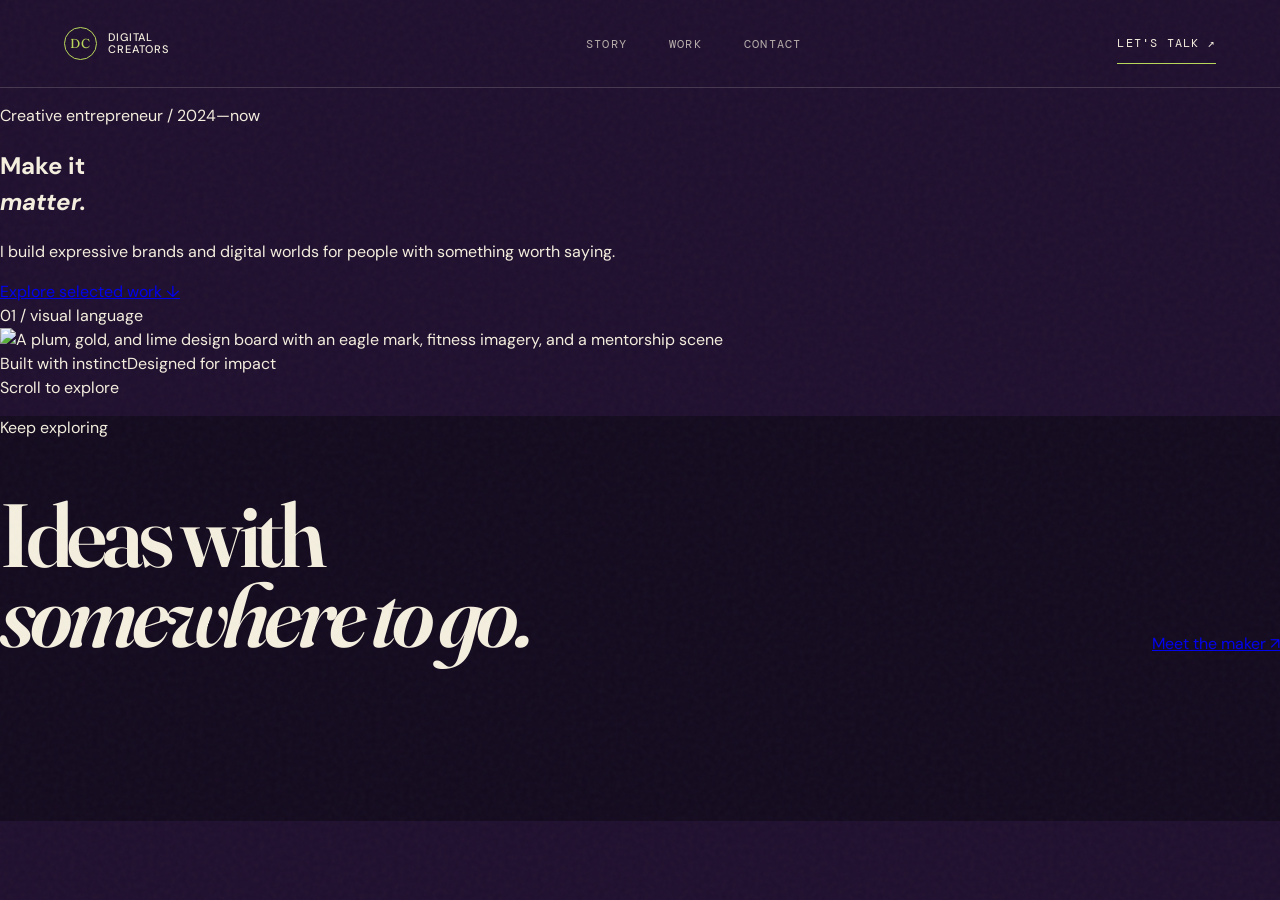
==== index.html @ 4b7b241f "Add portfolio website pages and styling" ====
<!doctype html>
<html lang="en">
<head>
  <meta charset="UTF-8">
  <meta name="viewport" content="width=device-width, initial-scale=1.0">
  <meta name="description" content="Digital Creators is the portfolio of a creative entrepreneur shaping bold identities, social worlds, and digital experiences.">
  <title>Digital Creators | Creative Entrepreneur</title>
  <link rel="preconnect" href="https://fonts.googleapis.com">
  <link rel="preconnect" href="https://fonts.gstatic.com" crossorigin>
  <link href="https://fonts.googleapis.com/css2?family=DM+Mono:wght@400;500&family=DM+Sans:wght@400;500;700&family=Fraunces:opsz,wght@9..144,600;9..144,700&display=swap" rel="stylesheet">
  <link rel="stylesheet" href="styles.css">
  <link rel="stylesheet" href="page-overrides.css">
</head>
<body>
  <div class="grain" aria-hidden="true"></div>
  <header class="site-header">
    <a class="brand" href="index.html" aria-label="Digital Creators home"><span>DC</span><b>digital<br>creators</b></a>
    <nav class="desktop-nav" aria-label="Main navigation">
      <a href="story.html">Story</a><a href="work.html">Work</a><a href="contact.html">Contact</a>
    </nav>
    <a class="header-cta" href="mailto:hello@digitalcreators.studio">Let's talk <span>↗</span></a>
  </header>

  <main id="top">
    <section class="hero section-pad">
      <div class="hero-copy reveal">
        <p class="eyebrow"><span class="eyebrow-line"></span> Creative entrepreneur / 2024—now</p>
        <h1>Make it<br><em>matter.</em></h1>
        <p class="hero-intro">I build expressive brands and digital worlds for people with something worth saying.</p>
        <a class="button button-lime" href="work.html">Explore selected work <span>↓</span></a>
      </div>
      <div class="hero-art reveal reveal-delay" aria-label="Brand moodboard featuring a stylized eagle and projects in fitness and mentorship">
        <div class="art-label">01 / visual language</div>
        <img src="Images/DesignBoard.png" alt="A plum, gold, and lime design board with an eagle mark, fitness imagery, and a mentorship scene">
        <div class="art-caption"><span>Built with instinct</span><span>Designed for impact</span></div>
      </div>
      <div class="scroll-cue"><span></span> Scroll to explore</div>
    </section>

    <section class="home-next section-pad reveal">
      <p class="eyebrow">Keep exploring</p>
      <div class="home-next-grid"><h2>Ideas with<br><em>somewhere to go.</em></h2><a class="button button-lime" href="story.html">Meet the maker <span>↗</span></a></div>
    </section>
  </main>
  <script src="script.js"></script>
</body>
</html>
---- styles.css ----
@import url('https://fonts.googleapis.com/css2?family=DM+Mono:wght@400;500&family=DM+Sans:wght@400;500;700&family=Fraunces:opsz,wght@9..144,600;9..144,700&display=swap');
:root{--plum:#20102f;--plum-deep:#140b1f;--ink:#180d24;--gold:#e8c86d;--lime:#b9d85a;--cream:#f4efdf;--muted:#a79cab;--line:rgba(244,239,223,.18);--serif:'Fraunces',Georgia,serif;--sans:'DM Sans',sans-serif;--mono:'DM Mono',monospace}*{box-sizing:border-box}html{scroll-behavior:smooth}body{margin:0;background:var(--plum);color:var(--cream);font-family:var(--sans);font-size:16px;line-height:1.5;overflow-x:hidden}.grain{position:fixed;inset:0;pointer-events:none;opacity:.055;z-index:10;background-image:url("data:image/svg+xml,%3Csvg viewBox='0 0 180 180' xmlns='http://www.w3.org/2000/svg'%3E%3Cfilter id='n'%3E%3CfeTurbulence type='fractalNoise' baseFrequency='.9' numOctaves='3' stitchTiles='stitch'/%3E%3C/filter%3E%3Crect width='100%25' height='100%25' filter='url(%23n)' opacity='.6'/%3E%3C/svg%3E")}.site-header{height:88px;display:flex;align-items:center;justify-content:space-between;padding:0 5vw;border-bottom:1px solid var(--line);position:relative;z-index:2}.brand{display:flex;gap:11px;align-items:center;text-decoration:none;color:var(--cream);font-size:11px;line-height:1.05;text-transform:uppercase;letter-spacing:.08em}.brand span{display:grid;place-items:center;width:33px;height:33px;border:1px solid var(--lime);border-radius:50%;color:var(--lime);font-family:var(--serif);font-size:13px}.brand b{font-weight:500}.desktop-nav{display:flex;gap:42px;margin-left:100px}.desktop-nav a,.header-cta{color:var(--cream);text-decoration:none;font:12px var(--mono);text-transform:uppercase;letter-spacing:.1em}.desktop-nav a{opacity:.7;transition:opacity .2s}.desktop-nav a:hover{opacity:1}.header-cta{padding:12px 0;border-bottom:1px solid var(--lime)}.header-cta span,.text-link span,.email-link span{color:var(--lime;margin-left:8px}.section-pad{padding:130px 9vw}.hero{min-height:calc(100vh - 88px);display:grid;grid-template-columns:1fr 1.04fr;gap:8vw;align-items:center;position:relative;padding-top:92px;padding-bottom:105px}.eyebrow{font:11px var(--mono);text-transform:uppercase;letter-spacing:.14em;color:var(--lime);display:flex;align-items:center;gap:11px}.eyebrow-line{display:block;width:27px;height:1px;background:var(--lime)}h1,h2,h3,p{margin-top:0}h1{font:600 clamp(4.8rem,10vw,9.2rem)/.86 var(--serif);letter-spacing:-.06em;margin:33px 0 38px}h1 em,h2 em{color:var(--gold);font-style:normal}.hero-intro{max-width:330px;color:#d0c8cd;font-size:17px;line-height:1.5;margin-bottom:42px}.button{display:inline-flex;align-items:center;justify-content:space-between;text-decoration:none;font:12px var(--mono);text-transform:uppercase;letter-spacing:.08em;padding:17px 19px;min-width:232px}.button-lime{background:var(--lime);color:var(--ink)}.button span{font-size:19px;margin-left:25px}.hero-art{position:relative}.hero-art img{display:block;width:100%;max-height:610px;object-fit:cover;border:1px solid var(--gold);filter:saturate(.8) contrast(1.1);box-shadow:18px 18px 0 rgba(0,0,0,.18)}.art-label,.art-caption{font:10px var(--mono);text-transform:uppercase;letter-spacing:.1em;color:var(--gold);position:absolute}.art-label{left:-44px;top:18%;writing-mode:vertical-rl;transform:rotate(180deg)}.art-caption{bottom:-32px;left:0;right:0;display:flex;justify-content:space-between}.scroll-cue{position:absolute;bottom:42px;left:9vw;color:var(--muted);font:10px var(--mono);text-transform:uppercase;letter-spacing:.12em;display:flex;align-items:center;gap:13px}.scroll-cue span{width:5px;height:5px;background:var(--lime);border-radius:50%}.statement{background:var(--cream);color:var(--ink)}.statement .eyebrow{color:#687b25}.statement .eyebrow-line{background:#687b25}.statement-grid{display:grid;grid-template-columns:1.1fr .9fr;gap:10vw;align-items:start;margin-top:55px}.statement h2,.work h2,.contact h2{font:600 clamp(3rem,6vw,6rem)/.93 var(--serif);letter-spacing:-.055em;margin:0}.statement-body{padding-top:10px;max-width:420px}.statement-body p{font-size:18px;line-height:1.55}.statement-body p+p{color:#7e7780;font-size:15px;margin-top:22px}.text-link{display:inline-block;color:var(--ink);text-decoration:none;font:11px var(--mono);text-transform:uppercase;letter-spacing:.09em;border-bottom:1px solid currentColor;padding-bottom:8px;margin-top:20px}.skills{background:var(--cream);color:var(--ink);padding-top:0}.section-heading{border-top:1px solid rgba(24,13,36,.22);padding-top:20px;display:flex;justify-content:space-between;align-items:start}.section-heading .eyebrow{color:#687b25}.section-heading .eyebrow-line{background:#687b25}.section-note{font:11px var(--mono);text-transform:uppercase;color:#7e7780}.skills-grid{display:grid;grid-template-columns:repeat(3,1fr);border-bottom:1px solid rgba(24,13,36,.22);margin-top:72px}.skill{min-height:300px;border-left:1px solid rgba(24,13,36,.22);padding:25px 30px 35px 0}.skill+.skill{padding-left:30px}.skill:last-child{border-right:1px solid rgba(24,13,36,.22);padding-right:30px}.skill>span{font:11px var(--mono);color:#687b25}.skill h3{font:600 clamp(2.2rem,4vw,4rem)/.9 var(--serif);letter-spacing:-.05em;margin:56px 0 25px}.skill p{max-width:250px;color:#7e7780;font-size:14px}.work{background:var(--cream);color:var(--ink);padding-top:80px}.work .section-heading{border:0;padding-top:0;align-items:end}.work .text-link{margin:0}.project-grid{display:grid;grid-template-columns:1.15fr .85fr;gap:70px 25px;margin-top:75px}.project-feature{grid-row:span 2}.project-image{height:410px;position:relative;overflow:hidden;display:flex;align-items:center;justify-content:center}.project-feature .project-image{height:600px}.project-purple{background:#34204c;color:var(--gold)}.project-purple:after{content:'MOMENTUM';position:absolute;font:700 16vw/.8 var(--serif);letter-spacing:-.1em;transform:rotate(-90deg);opacity:.12}.project-mark{font:700 15rem var(--serif);position:relative;z-index:1}.project-green{background:var(--lime);color:var(--ink)}.project-gold{background:var(--gold);color:var(--ink)}.project-word{font:700 36px/.85 var(--sans);letter-spacing:-.08em;position:relative;z-index:1}.project-image-label{position:absolute;bottom:20px;left:22px;font:10px var(--mono);text-transform:uppercase;line-height:1.3;letter-spacing:.08em}.sun-shape{width:210px;height:210px;border:1px solid var(--ink);border-radius:50%;position:absolute;top:-100px;right:-30px}.arc-shape{width:170px;height:170px;border:18px solid var(--plum);border-left-color:transparent;border-radius:50%;position:absolute;bottom:-70px;left:-35px;transform:rotate(35deg)}.project-meta{display:flex;justify-content:space-between;padding-top:18px;border-top:1px solid rgba(24,13,36,.26);margin-top:15px}.project-type,.project-year{font:10px var(--mono);text-transform:uppercase;letter-spacing:.08em;color:#7e7780;margin:0 0 10px}.project h3{font-size:19px;margin:0}.project-year{margin-top:3px}.testimonial{background:var(--plum-deep);text-align:center;padding-top:150px;padding-bottom:150px}.quote-mark{font:9rem/.5 var(--serif);color:var(--gold);height:55px}.testimonial blockquote{font:600 clamp(2.2rem,5vw,5rem)/1.02 var(--serif);letter-spacing:-.045em;max-width:950px;margin:22px auto 48px}.quote-credit{display:flex;justify-content:center;align-items:center;gap:15px;font:11px var(--mono);text-align:left;text-transform:uppercase;letter-spacing:.06em;color:var(--muted)}.quote-credit strong{color:var(--cream);font-weight:500}.credit-line{height:1px;width:42px;background:var(--lime)}.contact{background:var(--lime);color:var(--ink);min-height:75vh;display:flex;flex-direction:column}.contact .eyebrow{color:var(--ink)}.contact-index{font:11px var(--mono);text-transform:uppercase;letter-spacing:.1em}.contact-top{display:flex;justify-content:space-between}.contact-body{margin:auto 0}.contact h2{font-size:clamp(4rem,9vw,9rem)}.email-link{font:15px var(--mono);color:var(--ink);text-decoration:none;border-bottom:1px solid rgba(24,13,36,.4);display:inline-block;padding:15px 0;margin-top:42px}.email-link span{color:var(--plum)}.contact-footer{border-top:1px solid rgba(24,13,36,.25);padding-top:19px;display:flex;justify-content:space-between;font:10px var(--mono);text-transform:uppercase;letter-spacing:.07em}.social-links{display:flex;gap:17px}.social-links a{color:var(--ink);text-decoration:none}.reveal{opacity:0;transform:translateY(25px);transition:opacity .8s ease,transform .8s ease}.reveal.is-visible{opacity:1;transform:none}.reveal-delay{transition-delay:.15s}.reveal-delay-2{transition-delay:.3s}@media(max-width:760px){.site-header{height:76px;padding:0 6vw}.desktop-nav{display:none}.header-cta{font-size:10px}.section-pad{padding:88px 6vw}.hero{display:block;min-height:auto;padding-top:80px;padding-bottom:100px}.hero h1{font-size:clamp(4.6rem,22vw,8rem)}.hero-intro{font-size:16px}.hero-art{margin:80px 12px 0 32px}.art-label{left:-28px}.scroll-cue{left:6vw;bottom:40px}.statement-grid{display:block;margin-top:38px}.statement h2{font-size:3.5rem;margin-bottom:42px}.statement-body{padding:0}.skills{padding-top:0}.section-heading{display:block}.section-note{margin-top:18px}.skills-grid{display:block;margin-top:43px}.skill,.skill+.skill,.skill:last-child{min-height:0;padding:28px 0;border-left:0;border-right:0;border-bottom:1px solid rgba(24,13,36,.22)}.skill h3{margin:36px 0 18px;font-size:3rem}.work{padding-top:70px}.work h2{font-size:3.6rem}.desktop-only{display:none}.project-grid{display:block;margin-top:48px}.project{margin-bottom:52px}.project-feature .project-image,.project-image{height:330px}.project-mark{font-size:11rem}.testimonial{padding-top:110px;padding-bottom:110px}.testimonial blockquote{font-size:2.65rem}.contact{min-height:80vh}.contact-body{margin:100px 0}.contact h2{font-size:4.5rem}.contact-footer{display:grid;grid-template-columns:1fr 1fr;gap:15px}.social-links{grid-column:1/-1}.contact-footer>span:nth-child(2){text-align:right}}
---- page-overrides.css ----
.hero-art{min-width:0}
.hero-art img{display:block;width:100%;max-width:100%;height:auto;max-height:none;object-fit:contain}
.home-next{background:var(--plum-deep);min-height:45vh}.home-next-grid{display:flex;align-items:end;justify-content:space-between;gap:40px;margin-top:55px}.home-next h2{font:600 clamp(3.4rem,7vw,7rem)/.9 var(--serif);letter-spacing:-.055em;margin:0}.page-intro{padding-top:145px;padding-bottom:95px}.page-intro h1{margin-bottom:42px}.page-lede{max-width:550px;font-size:20px;color:#d0c8cd}.page-intro-compact{padding-bottom:40px}.page-intro-compact h1{margin-bottom:32px}.contact-page{min-height:76vh}.contact-page h1{font:600 clamp(4.8rem,9vw,9rem)/.86 var(--serif);letter-spacing:-.06em;margin:0}.contact-page .contact-body{margin:auto 0}
@media(max-width:760px){.home-next-grid{display:block;margin-top:38px}.home-next-grid .button{margin-top:38px}.page-intro{padding-top:90px;padding-bottom:65px}.page-intro h1{font-size:clamp(4rem,17vw,6rem)}.page-lede{font-size:17px}.contact-page h1{font-size:clamp(4rem,17vw,6rem)}.contact-page .contact-body{margin:100px 0}}
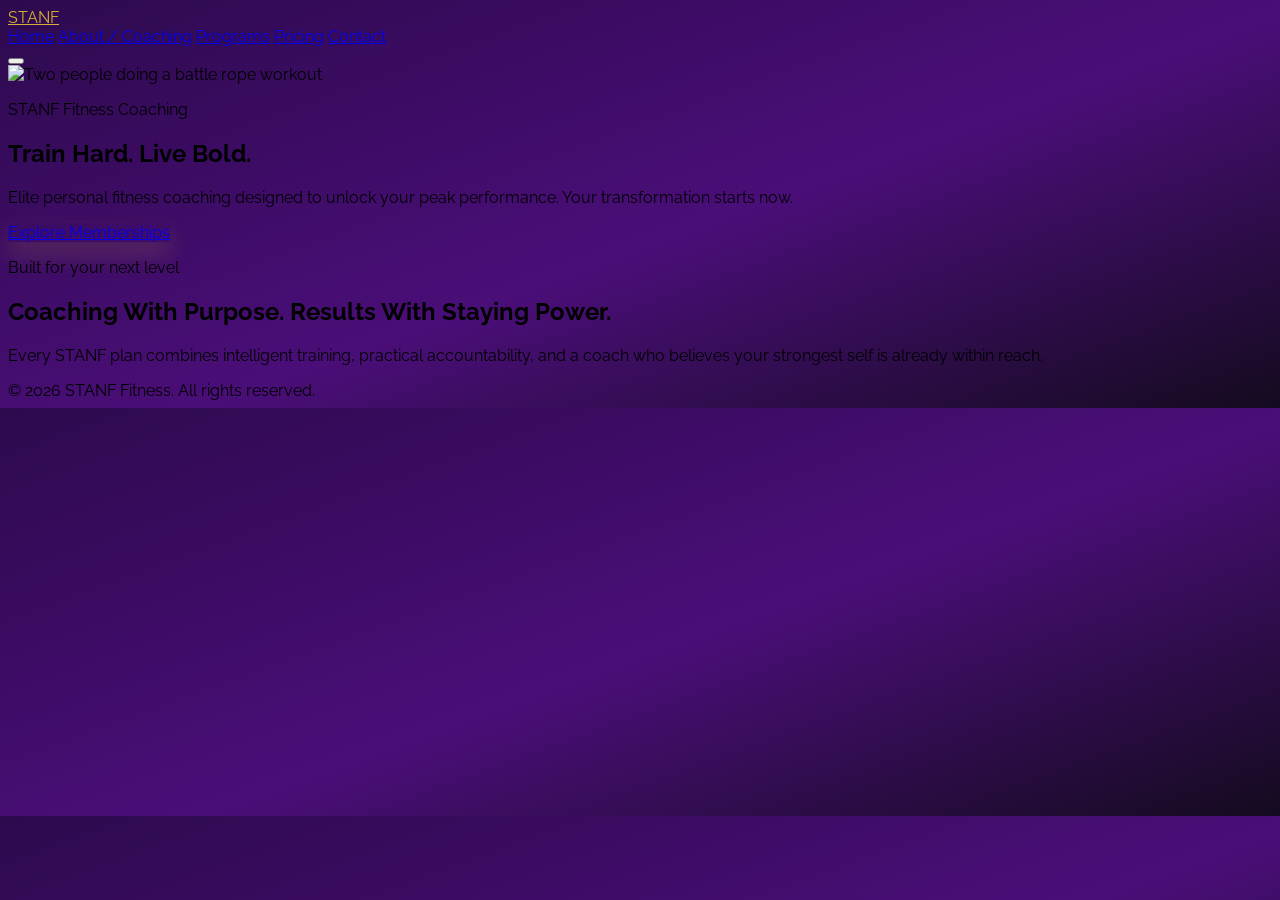
==== commit 4a7cf8b8: "Add initial HTML structure and styling for STANF" ====
--- a/index.html
+++ b/index.html
@@ -3,45 +3,117 @@
 <head>
   <meta charset="UTF-8">
   <meta name="viewport" content="width=device-width, initial-scale=1.0">
-  <meta name="description" content="Digital Creators is the portfolio of a creative entrepreneur shaping bold identities, social worlds, and digital experiences.">
-  <title>Digital Creators | Creative Entrepreneur</title>
+  <meta name="description" content="STANF Fitness personal coaching and performance training.">
+  <title>STANF Fitness | Train Hard. Live Bold.</title>
+  <script src="https://cdn.tailwindcss.com/3.4.17"></script>
   <link rel="preconnect" href="https://fonts.googleapis.com">
   <link rel="preconnect" href="https://fonts.gstatic.com" crossorigin>
-  <link href="https://fonts.googleapis.com/css2?family=DM+Mono:wght@400;500&family=DM+Sans:wght@400;500;700&family=Fraunces:opsz,wght@9..144,600;9..144,700&display=swap" rel="stylesheet">
-  <link rel="stylesheet" href="styles.css">
-  <link rel="stylesheet" href="page-overrides.css">
+  <link href="https://fonts.googleapis.com/css2?family=Raleway:wght@400;500;600;700;800;900&display=swap" rel="stylesheet">
+  <script src="https://cdn.jsdelivr.net/npm/lucide@0.577.0/dist/umd/lucide.min.js"></script>
+  <style>
+    :root { --deep: #140b1f; --plum: #2d0a4e; --purple: #4b1482; --gold: #d4af37; --gold-light: #f5d060; --lavender: #e9d5ff; }
+    html { scroll-behavior: smooth; }
+    body { font-family: "Raleway", sans-serif; background: linear-gradient(160deg, var(--plum), #4a0e78 55%, var(--deep)); }
+    .page-view { display: none; animation: enter .42s ease both; }
+    .page-view.is-active { display: block; }
+    @keyframes enter { from { opacity: 0; transform: translateY(12px); } to { opacity: 1; transform: translateY(0); } }
+    .surface { border: 1px solid rgba(212,175,55,.16); box-shadow: 0 18px 42px rgba(11,2,25,.24); transition: transform .3s ease, border-color .3s ease, box-shadow .3s ease; }
+    .surface:hover { transform: translateY(-5px); border-color: rgba(245,208,96,.5); box-shadow: 0 24px 48px rgba(11,2,25,.42); }
+    .gold-button { box-shadow: 0 12px 25px rgba(212,175,55,.2); transition: transform .22s ease, box-shadow .22s ease; }
+    .gold-button:hover { transform: translateY(-2px); box-shadow: 0 16px 30px rgba(212,175,55,.34); }
+    .route-link.is-active { color: var(--gold-light) !important; }
+    .gold-rule { width: 74px; height: 3px; margin-top: 1rem; border-radius: 999px; background: linear-gradient(90deg, var(--gold), var(--gold-light)); }
+    .mobile-panel { display: none; }
+    .mobile-panel.is-open { display: block; }
+    button:focus-visible, a:focus-visible { outline: 3px solid var(--gold-light); outline-offset: 3px; }
+    @media (max-width: 767px) { .hero-space { padding-top: 7rem; padding-bottom: 7rem; } }
+  </style>
 </head>
-<body>
-  <div class="grain" aria-hidden="true"></div>
-  <header class="site-header">
-    <a class="brand" href="index.html" aria-label="Digital Creators home"><span>DC</span><b>digital<br>creators</b></a>
-    <nav class="desktop-nav" aria-label="Main navigation">
-      <a href="story.html">Story</a><a href="work.html">Work</a><a href="contact.html">Contact</a>
+<body class="min-h-screen text-white">
+  <header class="sticky top-0 z-50 border-b border-purple-700/40 bg-purple-950/85 backdrop-blur-md">
+    <nav class="mx-auto flex max-w-7xl items-center justify-between px-5 py-4 md:px-8" aria-label="Primary navigation">
+      <a href="#home" data-route="home" class="route-link font-black tracking-[0.22em]" style="color:var(--gold)">STANF</a>
+      <div class="hidden items-center gap-7 md:flex">
+        <a href="#home" data-route="home" class="route-link font-semibold text-purple-100 transition">Home</a>
+        <a href="#about" data-route="about" class="route-link font-semibold text-purple-100 transition">About / Coaching</a>
+        <a href="#programs" data-route="programs" class="route-link font-semibold text-purple-100 transition">Programs</a>
+        <a href="#pricing" data-route="pricing" class="route-link font-semibold text-purple-100 transition">Pricing</a>
+        <a href="#contact" data-route="contact" class="route-link font-semibold text-purple-100 transition">Contact</a>
+      </div>
+      <button id="menu-toggle" type="button" class="rounded-lg p-2 text-yellow-300 md:hidden" aria-label="Open navigation menu" aria-expanded="false" aria-controls="mobile-menu"><i data-lucide="menu" width="25" height="25"></i></button>
     </nav>
-    <a class="header-cta" href="mailto:hello@digitalcreators.studio">Let's talk <span>↗</span></a>
+    <div id="mobile-menu" class="mobile-panel border-t border-purple-700/40 px-5 pb-5 md:hidden">
+      <nav class="flex flex-col gap-1 pt-3" aria-label="Mobile navigation">
+        <a href="#home" data-route="home" class="route-link rounded-lg px-3 py-3 font-semibold text-purple-100">Home</a>
+        <a href="#about" data-route="about" class="route-link rounded-lg px-3 py-3 font-semibold text-purple-100">About / Coaching</a>
+        <a href="#programs" data-route="programs" class="route-link rounded-lg px-3 py-3 font-semibold text-purple-100">Programs</a>
+        <a href="#pricing" data-route="pricing" class="route-link rounded-lg px-3 py-3 font-semibold text-purple-100">Pricing</a>
+        <a href="#contact" data-route="contact" class="route-link rounded-lg px-3 py-3 font-semibold text-purple-100">Contact</a>
+      </nav>
+    </div>
   </header>
 
-  <main id="top">
-    <section class="hero section-pad">
-      <div class="hero-copy reveal">
-        <p class="eyebrow"><span class="eyebrow-line"></span> Creative entrepreneur / 2024—now</p>
-        <h1>Make it<br><em>matter.</em></h1>
-        <p class="hero-intro">I build expressive brands and digital worlds for people with something worth saying.</p>
-        <a class="button button-lime" href="work.html">Explore selected work <span>↓</span></a>
+  <main>
+    <section id="home" data-page="home" class="page-view is-active">
+      <div class="relative isolate overflow-hidden">
+        <img class="absolute inset-0 -z-20 h-full w-full object-cover opacity-35" src="https://images.pexels.com/photos/1552242/pexels-photo-1552242.jpeg?auto=compress&cs=tinysrgb&w=1920" alt="Two people doing a battle rope workout" fetchpriority="high">
+        <div class="absolute inset-0 -z-10 bg-gradient-to-b from-purple-950/65 via-purple-950/45 to-[#140b1f]"></div>
+        <div class="hero-space mx-auto max-w-7xl px-6 py-28 text-center md:px-8 md:py-40">
+          <p class="font-bold uppercase tracking-[0.28em] text-yellow-300">STANF Fitness Coaching</p>
+          <h1 class="mx-auto mt-5 max-w-4xl text-5xl font-black uppercase leading-[.96] tracking-tight md:text-7xl">Train Hard. Live Bold.</h1>
+          <p class="mx-auto mt-7 max-w-2xl text-lg leading-relaxed text-purple-100">Elite personal fitness coaching designed to unlock your peak performance. Your transformation starts now.</p>
+          <a href="#pricing" data-route="pricing" class="gold-button mt-10 inline-block rounded-full bg-gradient-to-br from-yellow-600 to-yellow-300 px-10 py-4 font-extrabold uppercase tracking-wide text-[#140b1f]">Explore Memberships</a>
+        </div>
       </div>
-      <div class="hero-art reveal reveal-delay" aria-label="Brand moodboard featuring a stylized eagle and projects in fitness and mentorship">
-        <div class="art-label">01 / visual language</div>
-        <img src="Images/DesignBoard.png" alt="A plum, gold, and lime design board with an eagle mark, fitness imagery, and a mentorship scene">
-        <div class="art-caption"><span>Built with instinct</span><span>Designed for impact</span></div>
+      <div class="mx-auto max-w-7xl px-6 py-20 md:px-8">
+        <div class="rounded-2xl bg-purple-900/50 px-7 py-10 text-center md:px-14">
+          <p class="font-bold uppercase tracking-[0.22em] text-yellow-500">Built for your next level</p>
+          <h2 class="mx-auto mt-4 max-w-3xl text-2xl font-black uppercase leading-tight">Coaching With Purpose. Results With Staying Power.</h2>
+          <p class="mx-auto mt-5 max-w-2xl text-lg leading-relaxed text-purple-200">Every STANF plan combines intelligent training, practical accountability, and a coach who believes your strongest self is already within reach.</p>
+        </div>
       </div>
-      <div class="scroll-cue"><span></span> Scroll to explore</div>
     </section>
 
-    <section class="home-next section-pad reveal">
-      <p class="eyebrow">Keep exploring</p>
-      <div class="home-next-grid"><h2>Ideas with<br><em>somewhere to go.</em></h2><a class="button button-lime" href="story.html">Meet the maker <span>↗</span></a></div>
+    <section id="about" data-page="about" class="page-view">
+      <div class="mx-auto max-w-7xl px-6 py-20 md:px-8 md:py-28">
+        <div class="grid items-center gap-12 lg:grid-cols-2">
+          <div><p class="font-bold uppercase tracking-[0.25em] text-yellow-500">About STANF</p><h1 class="mt-4 text-4xl font-black uppercase leading-tight md:text-5xl">Personal Coaching, Built Around You</h1><div class="gold-rule"></div><p class="mt-7 max-w-xl text-lg leading-relaxed text-purple-100">STANF is coaching for people who want more than a workout template. We listen to your goals, meet you where you are, and build a focused path that fits your body, schedule, and ambition.</p><a href="#contact" data-route="contact" class="gold-button mt-8 inline-block rounded-full bg-gradient-to-br from-yellow-600 to-yellow-300 px-8 py-3 font-bold uppercase text-[#140b1f]">Meet Your Coach</a></div>
+          <img class="h-80 w-full rounded-2xl object-cover md:h-[28rem]" src="https://images.pexels.com/photos/30428668/pexels-photo-30428668.jpeg" alt="Personal trainer guiding a client during a workout" loading="lazy">
+        </div>
+        <div class="mt-20 text-center"><h2 class="text-2xl font-bold uppercase tracking-wide text-yellow-500">What We Offer</h2><div class="gold-rule mx-auto"></div><div class="mt-14 grid gap-7 md:grid-cols-3">
+          <article class="surface rounded-2xl bg-purple-900/50 p-8"><i data-lucide="dumbbell" class="mx-auto text-yellow-300" width="28"></i><h3 class="mt-6 text-xl font-bold">1-on-1 Coaching</h3><p class="mt-3 leading-relaxed text-purple-200">Personalized sessions with expert trainers who build programs around your body, schedule, and ambitions.</p></article>
+          <article class="surface rounded-2xl bg-purple-900/50 p-8"><i data-lucide="heart-pulse" class="mx-auto text-yellow-300" width="28"></i><h3 class="mt-6 text-xl font-bold">Training Support</h3><p class="mt-3 leading-relaxed text-purple-200">Ongoing guidance, form checks, and nutrition advice to keep you progressing every single week.</p></article>
+          <article class="surface rounded-2xl bg-purple-900/50 p-8"><i data-lucide="target" class="mx-auto text-yellow-300" width="28"></i><h3 class="mt-6 text-xl font-bold">Goal Tracking</h3><p class="mt-3 leading-relaxed text-purple-200">Data-driven progress tracking with milestones, metrics, and accountability built into every plan.</p></article>
+        </div></div>
+      </div>
     </section>
+
+    <section id="programs" data-page="programs" class="page-view"><div class="mx-auto max-w-7xl px-6 py-20 md:px-8 md:py-28"><div class="grid items-center gap-12 lg:grid-cols-[1.1fr_.9fr]"><img class="order-2 h-80 w-full rounded-2xl object-cover lg:order-1 md:h-[30rem]" src="https://images.pexels.com/photos/6339494/pexels-photo-6339494.jpeg" alt="Adults exercising in a group fitness class" loading="lazy"><div class="order-1 lg:order-2"><p class="font-bold uppercase tracking-[0.25em] text-yellow-500">Your Training Path</p><h1 class="mt-4 text-4xl font-black uppercase leading-tight md:text-5xl">Programs That Move With Your Goals</h1><div class="gold-rule"></div><p class="mt-7 text-lg leading-relaxed text-purple-100">Whether you are building a foundation, sharpening your performance, or chasing a complete reset, every STANF program is coached, measured, and made to evolve with you.</p></div></div><div class="mt-16 grid gap-7 md:grid-cols-3"><article class="surface rounded-2xl bg-purple-900/50 p-8"><i data-lucide="zap" class="text-yellow-300"></i><h2 class="mt-6 text-2xl font-bold">Strength Foundation</h2><p class="mt-3 leading-relaxed text-purple-200">Build confident movement patterns, sustainable strength, and the consistency that makes progress inevitable.</p></article><article class="surface rounded-2xl bg-purple-900/50 p-8"><i data-lucide="activity" class="text-yellow-300"></i><h2 class="mt-6 text-2xl font-bold">Performance Engine</h2><p class="mt-3 leading-relaxed text-purple-200">Improve conditioning, athletic power, and resilience with focused sessions that challenge every system.</p></article><article class="surface rounded-2xl bg-purple-900/50 p-8"><i data-lucide="trophy" class="text-yellow-300"></i><h2 class="mt-6 text-2xl font-bold">Total Transformation</h2><p class="mt-3 leading-relaxed text-purple-200">Bring together progressive training, nutrition guidance, recovery, and high-touch accountability.</p></article></div></div></section>
+
+    <section id="pricing" data-page="pricing" class="page-view"><div class="mx-auto max-w-7xl px-6 py-20 text-center md:px-8 md:py-28"><p class="font-bold uppercase tracking-[0.25em] text-yellow-500">Memberships</p><h1 class="mt-4 text-4xl font-black uppercase md:text-5xl">Choose Your Plan</h1><p class="mx-auto mt-5 max-w-2xl text-lg leading-relaxed text-purple-100">Choose the level of coaching that fits your season. All plans are built for momentum, not restrictions.</p><div class="mt-14 grid gap-8 text-left md:grid-cols-3"><article class="surface flex flex-col rounded-2xl bg-purple-900/60 p-8"><h2 class="text-2xl font-bold uppercase text-purple-100">Basic</h2><p class="mt-4 text-4xl font-black">$49<span class="text-lg text-purple-200">/mo</span></p><ul class="mt-7 flex-1 space-y-4 text-purple-200"><li>✓ 2 sessions per week</li><li>✓ Custom workout plan</li><li>✓ Progress dashboard</li></ul><a href="#contact" data-route="contact" class="gold-button mt-9 block rounded-full bg-gradient-to-br from-yellow-600 to-yellow-300 py-3 text-center font-bold uppercase text-[#140b1f]">Get Started</a></article><article class="surface relative flex flex-col rounded-2xl bg-purple-900/70 p-8 ring-2 ring-yellow-400/60"><span class="absolute -top-4 left-1/2 -translate-x-1/2 rounded-full bg-yellow-500 px-4 py-1 text-xs font-black uppercase tracking-wider text-[#140b1f]">Most Popular</span><h2 class="text-2xl font-bold uppercase text-yellow-300">Medium</h2><p class="mt-4 text-4xl font-black">$99<span class="text-lg text-purple-200">/mo</span></p><ul class="mt-7 flex-1 space-y-4 text-purple-200"><li>✓ 4 sessions per week</li><li>✓ Nutrition guidance</li><li>✓ Weekly check-ins</li><li>✓ Priority scheduling</li></ul><a href="#contact" data-route="contact" class="gold-button mt-9 block rounded-full bg-gradient-to-br from-yellow-600 to-yellow-300 py-3 text-center font-bold uppercase text-[#140b1f]">Get Started</a></article><article class="surface flex flex-col rounded-2xl bg-purple-900/60 p-8"><h2 class="text-2xl font-bold uppercase text-purple-100">Top Tier</h2><p class="mt-4 text-4xl font-black">$199<span class="text-lg text-purple-200">/mo</span></p><ul class="mt-7 flex-1 space-y-4 text-purple-200"><li>✓ Unlimited sessions</li><li>✓ Full nutrition plan</li><li>✓ 24/7 coach access</li><li>✓ Recovery protocols</li><li>✓ Exclusive community</li></ul><a href="#contact" data-route="contact" class="gold-button mt-9 block rounded-full bg-gradient-to-br from-yellow-600 to-yellow-300 py-3 text-center font-bold uppercase text-[#140b1f]">Get Started</a></article></div></div></section>
+
+    <section id="contact" data-page="contact" class="page-view"><div class="mx-auto max-w-6xl px-6 py-20 md:px-8 md:py-28"><div class="rounded-2xl bg-purple-900/55 px-7 py-12 text-center md:px-14"><i data-lucide="message-circle" class="mx-auto text-yellow-300" width="35"></i><p class="mt-5 font-bold uppercase tracking-[0.25em] text-yellow-500">Ready When You Are</p><h1 class="mt-4 text-4xl font-black uppercase md:text-5xl">Start Your STANF Journey</h1><p class="mx-auto mt-5 max-w-2xl text-lg leading-relaxed text-purple-100">Have questions or ready to choose your coaching plan? Reach out and our team will help you find the right next step.</p><a href="mailto:hello@stanffitness.com" class="gold-button mt-8 inline-block rounded-full bg-gradient-to-br from-yellow-600 to-yellow-300 px-8 py-3 font-bold text-[#140b1f]">hello@stanffitness.com</a></div><div class="mt-20 text-center"><h2 class="text-2xl font-bold uppercase tracking-wide text-yellow-500">Frequently Asked Questions</h2><div class="gold-rule mx-auto"></div><div class="mt-12 space-y-5 text-left"><article class="rounded-xl bg-purple-900/40 p-6"><h3 class="text-xl font-semibold">How do I get started?</h3><p class="mt-3 leading-relaxed text-purple-200">Choose a plan above and we'll match you with a coach within 24 hours. Your first session includes a full fitness assessment.</p></article><article class="rounded-xl bg-purple-900/40 p-6"><h3 class="text-xl font-semibold">Can I switch plans later?</h3><p class="mt-3 leading-relaxed text-purple-200">Absolutely. Upgrade or downgrade anytime. Changes take effect on your next billing cycle.</p></article><article class="rounded-xl bg-purple-900/40 p-6"><h3 class="text-xl font-semibold">Is there a commitment?</h3><p class="mt-3 leading-relaxed text-purple-200">No contracts. All plans are month-to-month with no cancellation fees.</p></article></div></div></div></section>
   </main>
-  <script src="script.js"></script>
+  <footer class="border-t border-purple-700/40 bg-[#140b1f]/35 px-6 py-8 text-center text-sm text-gray-400">© 2026 STANF Fitness. All rights reserved.</footer>
+  <script>
+    const routes = ["home", "about", "programs", "pricing", "contact"];
+    const menuToggle = document.getElementById("menu-toggle");
+    const mobileMenu = document.getElementById("mobile-menu");
+    function setRoute() {
+      const requested = window.location.hash.slice(1);
+      const route = routes.includes(requested) ? requested : "home";
+      document.querySelectorAll("[data-page]").forEach((page) => page.classList.toggle("is-active", page.dataset.page === route));
+      document.querySelectorAll("[data-route]").forEach((link) => link.classList.toggle("is-active", link.dataset.route === route));
+      mobileMenu.classList.remove("is-open");
+      menuToggle.setAttribute("aria-expanded", "false");
+      window.scrollTo({ top: 0, behavior: "smooth" });
+    }
+    menuToggle.addEventListener("click", () => {
+      const open = mobileMenu.classList.toggle("is-open");
+      menuToggle.setAttribute("aria-expanded", String(open));
+    });
+    window.addEventListener("hashchange", setRoute);
+    window.addEventListener("DOMContentLoaded", () => { lucide.createIcons(); setRoute(); });
+  </script>
 </body>
 </html>
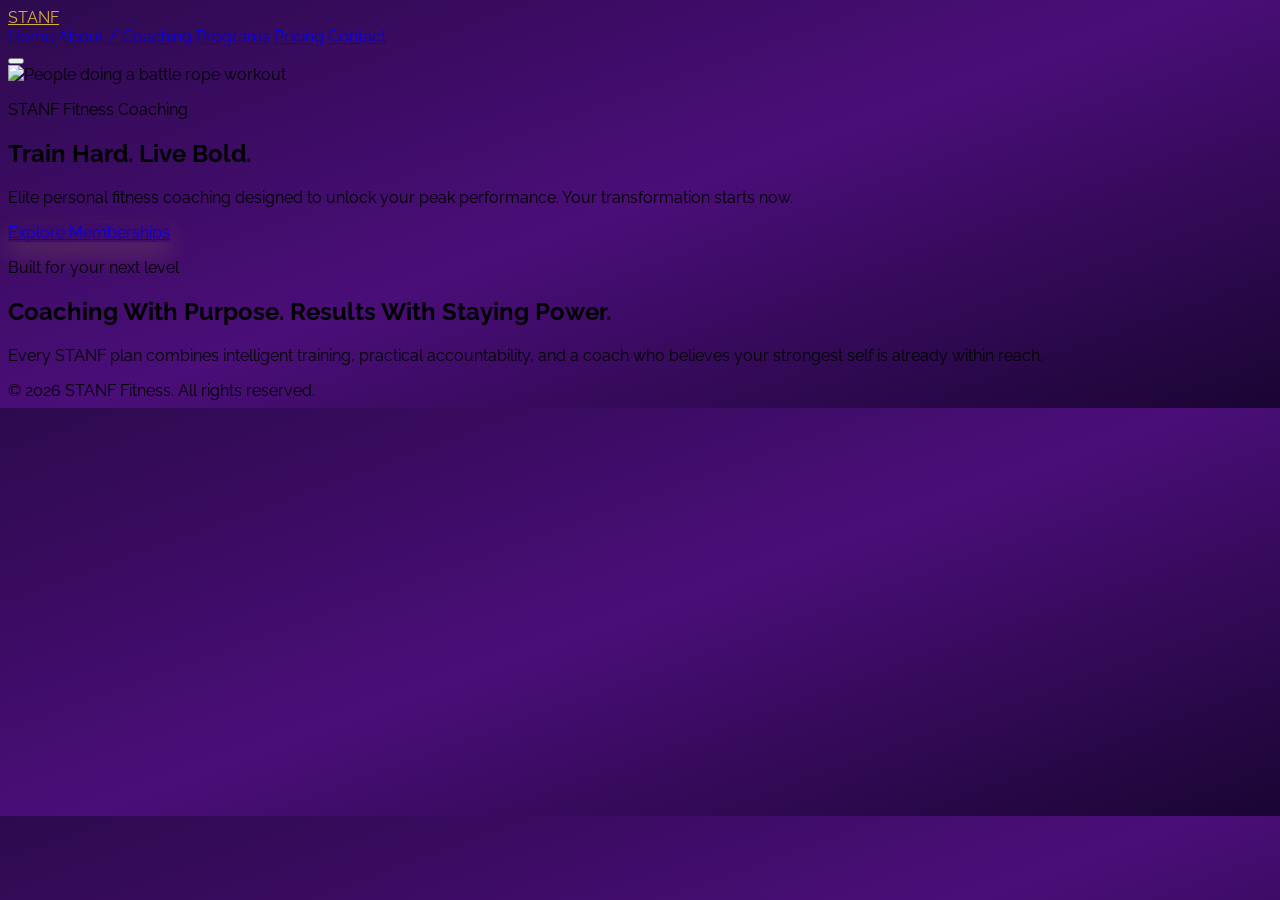
==== commit ae2a2f38: "Added images" ====
--- a/index.html
+++ b/index.html
@@ -1,119 +1,83 @@
 <!doctype html>
 <html lang="en">
 <head>
-  <meta charset="UTF-8">
-  <meta name="viewport" content="width=device-width, initial-scale=1.0">
-  <meta name="description" content="STANF Fitness personal coaching and performance training.">
-  <title>STANF Fitness | Train Hard. Live Bold.</title>
-  <script src="https://cdn.tailwindcss.com/3.4.17"></script>
-  <link rel="preconnect" href="https://fonts.googleapis.com">
-  <link rel="preconnect" href="https://fonts.gstatic.com" crossorigin>
-  <link href="https://fonts.googleapis.com/css2?family=Raleway:wght@400;500;600;700;800;900&display=swap" rel="stylesheet">
-  <script src="https://cdn.jsdelivr.net/npm/lucide@0.577.0/dist/umd/lucide.min.js"></script>
-  <style>
-    :root { --deep: #140b1f; --plum: #2d0a4e; --purple: #4b1482; --gold: #d4af37; --gold-light: #f5d060; --lavender: #e9d5ff; }
-    html { scroll-behavior: smooth; }
-    body { font-family: "Raleway", sans-serif; background: linear-gradient(160deg, var(--plum), #4a0e78 55%, var(--deep)); }
-    .page-view { display: none; animation: enter .42s ease both; }
-    .page-view.is-active { display: block; }
-    @keyframes enter { from { opacity: 0; transform: translateY(12px); } to { opacity: 1; transform: translateY(0); } }
-    .surface { border: 1px solid rgba(212,175,55,.16); box-shadow: 0 18px 42px rgba(11,2,25,.24); transition: transform .3s ease, border-color .3s ease, box-shadow .3s ease; }
-    .surface:hover { transform: translateY(-5px); border-color: rgba(245,208,96,.5); box-shadow: 0 24px 48px rgba(11,2,25,.42); }
-    .gold-button { box-shadow: 0 12px 25px rgba(212,175,55,.2); transition: transform .22s ease, box-shadow .22s ease; }
-    .gold-button:hover { transform: translateY(-2px); box-shadow: 0 16px 30px rgba(212,175,55,.34); }
-    .route-link.is-active { color: var(--gold-light) !important; }
-    .gold-rule { width: 74px; height: 3px; margin-top: 1rem; border-radius: 999px; background: linear-gradient(90deg, var(--gold), var(--gold-light)); }
-    .mobile-panel { display: none; }
-    .mobile-panel.is-open { display: block; }
-    button:focus-visible, a:focus-visible { outline: 3px solid var(--gold-light); outline-offset: 3px; }
-    @media (max-width: 767px) { .hero-space { padding-top: 7rem; padding-bottom: 7rem; } }
-  </style>
+	<meta charset="UTF-8">
+	<meta name="viewport" content="width=device-width, initial-scale=1.0">
+	<meta name="description" content="STANF Fitness personal coaching and performance training.">
+	<title>STANF Fitness</title>
+	<script src="https://cdn.tailwindcss.com/3.4.17"></script>
+	<link rel="preconnect" href="https://fonts.googleapis.com">
+	<link rel="preconnect" href="https://fonts.gstatic.com" crossorigin>
+	<link href="https://fonts.googleapis.com/css2?family=Raleway:wght@400;500;600;700;800;900&display=swap" rel="stylesheet">
+	<script src="https://cdn.jsdelivr.net/npm/lucide@0.577.0/dist/umd/lucide.min.js"></script>
+	<style>
+		:root { --deep: #1a0533; --night: #2d0a4e; --gold: #d4af37; --gold-light: #f5d060; }
+		html { scroll-behavior: smooth; }
+		body { font-family: Raleway, sans-serif; background: linear-gradient(160deg, var(--night), #4a0e78, var(--deep)); }
+		.page-view { display: none; animation: enter .42s ease both; }
+		.page-view.is-active { display: block; }
+		@keyframes enter { from { opacity: 0; transform: translateY(12px); } to { opacity: 1; transform: translateY(0); } }
+		.gold-rule { width: 74px; height: 3px; margin-top: 1rem; background: linear-gradient(90deg, var(--gold), var(--gold-light)); }
+		.surface { border: 1px solid rgba(212,175,55,.16); box-shadow: 0 18px 42px rgba(11,2,25,.24); transition: .3s ease; }
+		.surface:hover { transform: translateY(-5px); border-color: rgba(245,208,96,.5); box-shadow: 0 24px 48px rgba(11,2,25,.42); }
+		.gold-button { box-shadow: 0 12px 25px rgba(212,175,55,.2); transition: .22s ease; }
+		.gold-button:hover { transform: translateY(-2px); box-shadow: 0 16px 30px rgba(212,175,55,.34); }
+		.route-link.is-active { color: var(--gold-light) !important; }
+		.mobile-panel { display: none; }
+		.mobile-panel.is-open { display: block; }
+		button:focus-visible, a:focus-visible { outline: 3px solid var(--gold-light); outline-offset: 3px; }
+	</style>
 </head>
 <body class="min-h-screen text-white">
-  <header class="sticky top-0 z-50 border-b border-purple-700/40 bg-purple-950/85 backdrop-blur-md">
-    <nav class="mx-auto flex max-w-7xl items-center justify-between px-5 py-4 md:px-8" aria-label="Primary navigation">
-      <a href="#home" data-route="home" class="route-link font-black tracking-[0.22em]" style="color:var(--gold)">STANF</a>
-      <div class="hidden items-center gap-7 md:flex">
-        <a href="#home" data-route="home" class="route-link font-semibold text-purple-100 transition">Home</a>
-        <a href="#about" data-route="about" class="route-link font-semibold text-purple-100 transition">About / Coaching</a>
-        <a href="#programs" data-route="programs" class="route-link font-semibold text-purple-100 transition">Programs</a>
-        <a href="#pricing" data-route="pricing" class="route-link font-semibold text-purple-100 transition">Pricing</a>
-        <a href="#contact" data-route="contact" class="route-link font-semibold text-purple-100 transition">Contact</a>
-      </div>
-      <button id="menu-toggle" type="button" class="rounded-lg p-2 text-yellow-300 md:hidden" aria-label="Open navigation menu" aria-expanded="false" aria-controls="mobile-menu"><i data-lucide="menu" width="25" height="25"></i></button>
-    </nav>
-    <div id="mobile-menu" class="mobile-panel border-t border-purple-700/40 px-5 pb-5 md:hidden">
-      <nav class="flex flex-col gap-1 pt-3" aria-label="Mobile navigation">
-        <a href="#home" data-route="home" class="route-link rounded-lg px-3 py-3 font-semibold text-purple-100">Home</a>
-        <a href="#about" data-route="about" class="route-link rounded-lg px-3 py-3 font-semibold text-purple-100">About / Coaching</a>
-        <a href="#programs" data-route="programs" class="route-link rounded-lg px-3 py-3 font-semibold text-purple-100">Programs</a>
-        <a href="#pricing" data-route="pricing" class="route-link rounded-lg px-3 py-3 font-semibold text-purple-100">Pricing</a>
-        <a href="#contact" data-route="contact" class="route-link rounded-lg px-3 py-3 font-semibold text-purple-100">Contact</a>
-      </nav>
-    </div>
-  </header>
-
-  <main>
-    <section id="home" data-page="home" class="page-view is-active">
-      <div class="relative isolate overflow-hidden">
-        <img class="absolute inset-0 -z-20 h-full w-full object-cover opacity-35" src="https://images.pexels.com/photos/1552242/pexels-photo-1552242.jpeg?auto=compress&cs=tinysrgb&w=1920" alt="Two people doing a battle rope workout" fetchpriority="high">
-        <div class="absolute inset-0 -z-10 bg-gradient-to-b from-purple-950/65 via-purple-950/45 to-[#140b1f]"></div>
-        <div class="hero-space mx-auto max-w-7xl px-6 py-28 text-center md:px-8 md:py-40">
-          <p class="font-bold uppercase tracking-[0.28em] text-yellow-300">STANF Fitness Coaching</p>
-          <h1 class="mx-auto mt-5 max-w-4xl text-5xl font-black uppercase leading-[.96] tracking-tight md:text-7xl">Train Hard. Live Bold.</h1>
-          <p class="mx-auto mt-7 max-w-2xl text-lg leading-relaxed text-purple-100">Elite personal fitness coaching designed to unlock your peak performance. Your transformation starts now.</p>
-          <a href="#pricing" data-route="pricing" class="gold-button mt-10 inline-block rounded-full bg-gradient-to-br from-yellow-600 to-yellow-300 px-10 py-4 font-extrabold uppercase tracking-wide text-[#140b1f]">Explore Memberships</a>
-        </div>
-      </div>
-      <div class="mx-auto max-w-7xl px-6 py-20 md:px-8">
-        <div class="rounded-2xl bg-purple-900/50 px-7 py-10 text-center md:px-14">
-          <p class="font-bold uppercase tracking-[0.22em] text-yellow-500">Built for your next level</p>
-          <h2 class="mx-auto mt-4 max-w-3xl text-2xl font-black uppercase leading-tight">Coaching With Purpose. Results With Staying Power.</h2>
-          <p class="mx-auto mt-5 max-w-2xl text-lg leading-relaxed text-purple-200">Every STANF plan combines intelligent training, practical accountability, and a coach who believes your strongest self is already within reach.</p>
-        </div>
-      </div>
-    </section>
-
-    <section id="about" data-page="about" class="page-view">
-      <div class="mx-auto max-w-7xl px-6 py-20 md:px-8 md:py-28">
-        <div class="grid items-center gap-12 lg:grid-cols-2">
-          <div><p class="font-bold uppercase tracking-[0.25em] text-yellow-500">About STANF</p><h1 class="mt-4 text-4xl font-black uppercase leading-tight md:text-5xl">Personal Coaching, Built Around You</h1><div class="gold-rule"></div><p class="mt-7 max-w-xl text-lg leading-relaxed text-purple-100">STANF is coaching for people who want more than a workout template. We listen to your goals, meet you where you are, and build a focused path that fits your body, schedule, and ambition.</p><a href="#contact" data-route="contact" class="gold-button mt-8 inline-block rounded-full bg-gradient-to-br from-yellow-600 to-yellow-300 px-8 py-3 font-bold uppercase text-[#140b1f]">Meet Your Coach</a></div>
-          <img class="h-80 w-full rounded-2xl object-cover md:h-[28rem]" src="https://images.pexels.com/photos/30428668/pexels-photo-30428668.jpeg" alt="Personal trainer guiding a client during a workout" loading="lazy">
-        </div>
-        <div class="mt-20 text-center"><h2 class="text-2xl font-bold uppercase tracking-wide text-yellow-500">What We Offer</h2><div class="gold-rule mx-auto"></div><div class="mt-14 grid gap-7 md:grid-cols-3">
-          <article class="surface rounded-2xl bg-purple-900/50 p-8"><i data-lucide="dumbbell" class="mx-auto text-yellow-300" width="28"></i><h3 class="mt-6 text-xl font-bold">1-on-1 Coaching</h3><p class="mt-3 leading-relaxed text-purple-200">Personalized sessions with expert trainers who build programs around your body, schedule, and ambitions.</p></article>
-          <article class="surface rounded-2xl bg-purple-900/50 p-8"><i data-lucide="heart-pulse" class="mx-auto text-yellow-300" width="28"></i><h3 class="mt-6 text-xl font-bold">Training Support</h3><p class="mt-3 leading-relaxed text-purple-200">Ongoing guidance, form checks, and nutrition advice to keep you progressing every single week.</p></article>
-          <article class="surface rounded-2xl bg-purple-900/50 p-8"><i data-lucide="target" class="mx-auto text-yellow-300" width="28"></i><h3 class="mt-6 text-xl font-bold">Goal Tracking</h3><p class="mt-3 leading-relaxed text-purple-200">Data-driven progress tracking with milestones, metrics, and accountability built into every plan.</p></article>
-        </div></div>
-      </div>
-    </section>
-
-    <section id="programs" data-page="programs" class="page-view"><div class="mx-auto max-w-7xl px-6 py-20 md:px-8 md:py-28"><div class="grid items-center gap-12 lg:grid-cols-[1.1fr_.9fr]"><img class="order-2 h-80 w-full rounded-2xl object-cover lg:order-1 md:h-[30rem]" src="https://images.pexels.com/photos/6339494/pexels-photo-6339494.jpeg" alt="Adults exercising in a group fitness class" loading="lazy"><div class="order-1 lg:order-2"><p class="font-bold uppercase tracking-[0.25em] text-yellow-500">Your Training Path</p><h1 class="mt-4 text-4xl font-black uppercase leading-tight md:text-5xl">Programs That Move With Your Goals</h1><div class="gold-rule"></div><p class="mt-7 text-lg leading-relaxed text-purple-100">Whether you are building a foundation, sharpening your performance, or chasing a complete reset, every STANF program is coached, measured, and made to evolve with you.</p></div></div><div class="mt-16 grid gap-7 md:grid-cols-3"><article class="surface rounded-2xl bg-purple-900/50 p-8"><i data-lucide="zap" class="text-yellow-300"></i><h2 class="mt-6 text-2xl font-bold">Strength Foundation</h2><p class="mt-3 leading-relaxed text-purple-200">Build confident movement patterns, sustainable strength, and the consistency that makes progress inevitable.</p></article><article class="surface rounded-2xl bg-purple-900/50 p-8"><i data-lucide="activity" class="text-yellow-300"></i><h2 class="mt-6 text-2xl font-bold">Performance Engine</h2><p class="mt-3 leading-relaxed text-purple-200">Improve conditioning, athletic power, and resilience with focused sessions that challenge every system.</p></article><article class="surface rounded-2xl bg-purple-900/50 p-8"><i data-lucide="trophy" class="text-yellow-300"></i><h2 class="mt-6 text-2xl font-bold">Total Transformation</h2><p class="mt-3 leading-relaxed text-purple-200">Bring together progressive training, nutrition guidance, recovery, and high-touch accountability.</p></article></div></div></section>
-
-    <section id="pricing" data-page="pricing" class="page-view"><div class="mx-auto max-w-7xl px-6 py-20 text-center md:px-8 md:py-28"><p class="font-bold uppercase tracking-[0.25em] text-yellow-500">Memberships</p><h1 class="mt-4 text-4xl font-black uppercase md:text-5xl">Choose Your Plan</h1><p class="mx-auto mt-5 max-w-2xl text-lg leading-relaxed text-purple-100">Choose the level of coaching that fits your season. All plans are built for momentum, not restrictions.</p><div class="mt-14 grid gap-8 text-left md:grid-cols-3"><article class="surface flex flex-col rounded-2xl bg-purple-900/60 p-8"><h2 class="text-2xl font-bold uppercase text-purple-100">Basic</h2><p class="mt-4 text-4xl font-black">$49<span class="text-lg text-purple-200">/mo</span></p><ul class="mt-7 flex-1 space-y-4 text-purple-200"><li>✓ 2 sessions per week</li><li>✓ Custom workout plan</li><li>✓ Progress dashboard</li></ul><a href="#contact" data-route="contact" class="gold-button mt-9 block rounded-full bg-gradient-to-br from-yellow-600 to-yellow-300 py-3 text-center font-bold uppercase text-[#140b1f]">Get Started</a></article><article class="surface relative flex flex-col rounded-2xl bg-purple-900/70 p-8 ring-2 ring-yellow-400/60"><span class="absolute -top-4 left-1/2 -translate-x-1/2 rounded-full bg-yellow-500 px-4 py-1 text-xs font-black uppercase tracking-wider text-[#140b1f]">Most Popular</span><h2 class="text-2xl font-bold uppercase text-yellow-300">Medium</h2><p class="mt-4 text-4xl font-black">$99<span class="text-lg text-purple-200">/mo</span></p><ul class="mt-7 flex-1 space-y-4 text-purple-200"><li>✓ 4 sessions per week</li><li>✓ Nutrition guidance</li><li>✓ Weekly check-ins</li><li>✓ Priority scheduling</li></ul><a href="#contact" data-route="contact" class="gold-button mt-9 block rounded-full bg-gradient-to-br from-yellow-600 to-yellow-300 py-3 text-center font-bold uppercase text-[#140b1f]">Get Started</a></article><article class="surface flex flex-col rounded-2xl bg-purple-900/60 p-8"><h2 class="text-2xl font-bold uppercase text-purple-100">Top Tier</h2><p class="mt-4 text-4xl font-black">$199<span class="text-lg text-purple-200">/mo</span></p><ul class="mt-7 flex-1 space-y-4 text-purple-200"><li>✓ Unlimited sessions</li><li>✓ Full nutrition plan</li><li>✓ 24/7 coach access</li><li>✓ Recovery protocols</li><li>✓ Exclusive community</li></ul><a href="#contact" data-route="contact" class="gold-button mt-9 block rounded-full bg-gradient-to-br from-yellow-600 to-yellow-300 py-3 text-center font-bold uppercase text-[#140b1f]">Get Started</a></article></div></div></section>
-
-    <section id="contact" data-page="contact" class="page-view"><div class="mx-auto max-w-6xl px-6 py-20 md:px-8 md:py-28"><div class="rounded-2xl bg-purple-900/55 px-7 py-12 text-center md:px-14"><i data-lucide="message-circle" class="mx-auto text-yellow-300" width="35"></i><p class="mt-5 font-bold uppercase tracking-[0.25em] text-yellow-500">Ready When You Are</p><h1 class="mt-4 text-4xl font-black uppercase md:text-5xl">Start Your STANF Journey</h1><p class="mx-auto mt-5 max-w-2xl text-lg leading-relaxed text-purple-100">Have questions or ready to choose your coaching plan? Reach out and our team will help you find the right next step.</p><a href="mailto:hello@stanffitness.com" class="gold-button mt-8 inline-block rounded-full bg-gradient-to-br from-yellow-600 to-yellow-300 px-8 py-3 font-bold text-[#140b1f]">hello@stanffitness.com</a></div><div class="mt-20 text-center"><h2 class="text-2xl font-bold uppercase tracking-wide text-yellow-500">Frequently Asked Questions</h2><div class="gold-rule mx-auto"></div><div class="mt-12 space-y-5 text-left"><article class="rounded-xl bg-purple-900/40 p-6"><h3 class="text-xl font-semibold">How do I get started?</h3><p class="mt-3 leading-relaxed text-purple-200">Choose a plan above and we'll match you with a coach within 24 hours. Your first session includes a full fitness assessment.</p></article><article class="rounded-xl bg-purple-900/40 p-6"><h3 class="text-xl font-semibold">Can I switch plans later?</h3><p class="mt-3 leading-relaxed text-purple-200">Absolutely. Upgrade or downgrade anytime. Changes take effect on your next billing cycle.</p></article><article class="rounded-xl bg-purple-900/40 p-6"><h3 class="text-xl font-semibold">Is there a commitment?</h3><p class="mt-3 leading-relaxed text-purple-200">No contracts. All plans are month-to-month with no cancellation fees.</p></article></div></div></div></section>
-  </main>
-  <footer class="border-t border-purple-700/40 bg-[#140b1f]/35 px-6 py-8 text-center text-sm text-gray-400">© 2026 STANF Fitness. All rights reserved.</footer>
-  <script>
-    const routes = ["home", "about", "programs", "pricing", "contact"];
-    const menuToggle = document.getElementById("menu-toggle");
-    const mobileMenu = document.getElementById("mobile-menu");
-    function setRoute() {
-      const requested = window.location.hash.slice(1);
-      const route = routes.includes(requested) ? requested : "home";
-      document.querySelectorAll("[data-page]").forEach((page) => page.classList.toggle("is-active", page.dataset.page === route));
-      document.querySelectorAll("[data-route]").forEach((link) => link.classList.toggle("is-active", link.dataset.route === route));
-      mobileMenu.classList.remove("is-open");
-      menuToggle.setAttribute("aria-expanded", "false");
-      window.scrollTo({ top: 0, behavior: "smooth" });
-    }
-    menuToggle.addEventListener("click", () => {
-      const open = mobileMenu.classList.toggle("is-open");
-      menuToggle.setAttribute("aria-expanded", String(open));
-    });
-    window.addEventListener("hashchange", setRoute);
-    window.addEventListener("DOMContentLoaded", () => { lucide.createIcons(); setRoute(); });
-  </script>
+	<header class="sticky top-0 z-50 border-b border-purple-700/40 bg-purple-950/85 backdrop-blur-md">
+		<nav class="mx-auto flex max-w-7xl items-center justify-between px-5 py-4 md:px-8" aria-label="Primary navigation">
+			<a href="#home" data-route="home" class="route-link font-black tracking-[0.22em]" style="color:var(--gold)">STANF</a>
+			<div class="hidden items-center gap-7 md:flex">
+				<a href="#home" data-route="home" class="route-link font-semibold text-purple-100">Home</a>
+				<a href="#about" data-route="about" class="route-link font-semibold text-purple-100">About / Coaching</a>
+				<a href="#programs" data-route="programs" class="route-link font-semibold text-purple-100">Programs</a>
+				<a href="#pricing" data-route="pricing" class="route-link font-semibold text-purple-100">Pricing</a>
+				<a href="#contact" data-route="contact" class="route-link font-semibold text-purple-100">Contact</a>
+			</div>
+			<button id="menu-toggle" type="button" class="rounded-lg p-2 text-yellow-300 md:hidden" aria-label="Open navigation menu" aria-expanded="false"><i data-lucide="menu"></i></button>
+		</nav>
+		<div id="mobile-menu" class="mobile-panel border-t border-purple-700/40 px-5 pb-5 md:hidden">
+			<nav class="flex flex-col gap-1 pt-3" aria-label="Mobile navigation">
+				<a href="#home" data-route="home" class="route-link rounded-lg px-3 py-3 font-semibold text-purple-100">Home</a>
+				<a href="#about" data-route="about" class="route-link rounded-lg px-3 py-3 font-semibold text-purple-100">About / Coaching</a>
+				<a href="#programs" data-route="programs" class="route-link rounded-lg px-3 py-3 font-semibold text-purple-100">Programs</a>
+				<a href="#pricing" data-route="pricing" class="route-link rounded-lg px-3 py-3 font-semibold text-purple-100">Pricing</a>
+				<a href="#contact" data-route="contact" class="route-link rounded-lg px-3 py-3 font-semibold text-purple-100">Contact</a>
+			</nav>
+		</div>
+	</header>
+	<main>
+		<section id="home" data-page="home" class="page-view is-active">
+			<div class="relative isolate overflow-hidden"><img class="absolute inset-0 -z-20 h-full w-full object-cover opacity-35" src="https://images.pexels.com/photos/1552242/pexels-photo-1552242.jpeg?auto=compress&cs=tinysrgb&w=1920" alt="People doing a battle rope workout"><div class="absolute inset-0 -z-10 bg-gradient-to-b from-purple-950/65 via-purple-950/45 to-[#1a0533]"></div><div class="mx-auto max-w-7xl px-6 py-32 text-center md:px-8 md:py-48"><p class="font-bold uppercase tracking-[0.28em] text-yellow-300">STANF Fitness Coaching</p><h1 class="mx-auto mt-5 max-w-4xl text-5xl font-black uppercase leading-[.96] md:text-7xl">Train Hard. Live Bold.</h1><p class="mx-auto mt-7 max-w-2xl text-lg leading-relaxed text-purple-100">Elite personal fitness coaching designed to unlock your peak performance. Your transformation starts now.</p><a href="#pricing" data-route="pricing" class="gold-button mt-10 inline-block rounded-full bg-gradient-to-br from-yellow-600 to-yellow-300 px-10 py-4 font-extrabold uppercase text-[#1a0533]">Explore Memberships</a></div></div>
+			<div class="mx-auto max-w-7xl px-6 py-20 md:px-8"><div class="rounded-2xl bg-purple-900/50 px-7 py-10 text-center md:px-14"><p class="font-bold uppercase tracking-[0.22em] text-yellow-500">Built for your next level</p><h2 class="mx-auto mt-4 max-w-3xl text-2xl font-black uppercase">Coaching With Purpose. Results With Staying Power.</h2><p class="mx-auto mt-5 max-w-2xl text-lg leading-relaxed text-purple-200">Every STANF plan combines intelligent training, practical accountability, and a coach who believes your strongest self is already within reach.</p></div></div>
+		</section>
+		<section id="about" data-page="about" class="page-view"><div class="mx-auto max-w-7xl px-6 py-20 md:px-8 md:py-28"><div class="grid items-center gap-12 lg:grid-cols-2"><div><p class="font-bold uppercase tracking-[0.25em] text-yellow-500">About STANF</p><h1 class="mt-4 text-4xl font-black uppercase leading-tight md:text-5xl">Personal Coaching, Built Around You</h1><div class="gold-rule"></div><p class="mt-7 max-w-xl text-lg leading-relaxed text-purple-100">STANF is coaching for people who want more than a workout template. We listen to your goals, meet you where you are, and build a focused path that fits your body, schedule, and ambition.</p><a href="#contact" data-route="contact" class="gold-button mt-8 inline-block rounded-full bg-gradient-to-br from-yellow-600 to-yellow-300 px-8 py-3 font-bold uppercase text-[#1a0533]">Meet Your Coach</a></div><img class="h-80 w-full rounded-2xl object-cover md:h-[28rem]" src="https://images.pexels.com/photos/30428668/pexels-photo-30428668.jpeg" alt="Personal trainer guiding a client" loading="lazy"></div><div class="mt-20 text-center"><h2 class="text-2xl font-bold uppercase tracking-wide text-yellow-500">What We Offer</h2><div class="gold-rule mx-auto"></div><div class="mt-14 grid gap-7 md:grid-cols-3"><article class="surface rounded-2xl bg-purple-900/50 p-8"><i data-lucide="dumbbell" class="mx-auto text-yellow-300"></i><h3 class="mt-6 text-xl font-bold">1-on-1 Coaching</h3><p class="mt-3 leading-relaxed text-purple-200">Personalized sessions built around your body, schedule, and ambitions.</p></article><article class="surface rounded-2xl bg-purple-900/50 p-8"><i data-lucide="heart-pulse" class="mx-auto text-yellow-300"></i><h3 class="mt-6 text-xl font-bold">Training Support</h3><p class="mt-3 leading-relaxed text-purple-200">Ongoing guidance, form checks, and nutrition advice every week.</p></article><article class="surface rounded-2xl bg-purple-900/50 p-8"><i data-lucide="target" class="mx-auto text-yellow-300"></i><h3 class="mt-6 text-xl font-bold">Goal Tracking</h3><p class="mt-3 leading-relaxed text-purple-200">Milestones, metrics, and accountability built into every plan.</p></article></div></div></div></section>
+		<section id="programs" data-page="programs" class="page-view"><div class="mx-auto max-w-7xl px-6 py-20 md:px-8 md:py-28"><div class="grid items-center gap-12 lg:grid-cols-[1.1fr_.9fr]"><img class="h-80 w-full rounded-2xl object-cover md:h-[30rem]" src="https://images.pexels.com/photos/6339494/pexels-photo-6339494.jpeg" alt="Group fitness class" loading="lazy"><div><p class="font-bold uppercase tracking-[0.25em] text-yellow-500">Your Training Path</p><h1 class="mt-4 text-4xl font-black uppercase leading-tight md:text-5xl">Programs That Move With Your Goals</h1><div class="gold-rule"></div><p class="mt-7 text-lg leading-relaxed text-purple-100">Every STANF program is coached, measured, and made to evolve with you.</p></div></div><div class="mt-16 grid gap-7 md:grid-cols-3"><article class="surface rounded-2xl bg-purple-900/50 p-8"><i data-lucide="zap" class="text-yellow-300"></i><h2 class="mt-6 text-2xl font-bold">Strength Foundation</h2><p class="mt-3 text-purple-200">Build movement patterns, sustainable strength, and consistency.</p></article><article class="surface rounded-2xl bg-purple-900/50 p-8"><i data-lucide="activity" class="text-yellow-300"></i><h2 class="mt-6 text-2xl font-bold">Performance Engine</h2><p class="mt-3 text-purple-200">Improve conditioning, athletic power, and resilience.</p></article><article class="surface rounded-2xl bg-purple-900/50 p-8"><i data-lucide="trophy" class="text-yellow-300"></i><h2 class="mt-6 text-2xl font-bold">Total Transformation</h2><p class="mt-3 text-purple-200">Combine training, nutrition, recovery, and accountability.</p></article></div></div></section>
+		<section id="pricing" data-page="pricing" class="page-view"><div class="mx-auto max-w-7xl px-6 py-20 text-center md:px-8 md:py-28"><p class="font-bold uppercase tracking-[0.25em] text-yellow-500">Memberships</p><h1 class="mt-4 text-4xl font-black uppercase md:text-5xl">Choose Your Plan</h1><p class="mx-auto mt-5 max-w-2xl text-lg text-purple-100">Coaching built for momentum, not restrictions.</p><div class="mt-14 grid gap-8 text-left md:grid-cols-3"><article class="surface flex flex-col rounded-2xl bg-purple-900/60 p-8"><h2 class="text-2xl font-bold uppercase">Basic</h2><p class="mt-4 text-4xl font-black">$49<span class="text-lg text-purple-200">/mo</span></p><ul class="mt-7 flex-1 space-y-4 text-purple-200"><li>✓ 2 sessions per week</li><li>✓ Custom workout plan</li><li>✓ Progress dashboard</li></ul><a href="#contact" data-route="contact" class="gold-button mt-9 block rounded-full bg-gradient-to-br from-yellow-600 to-yellow-300 py-3 text-center font-bold uppercase text-[#1a0533]">Get Started</a></article><article class="surface flex flex-col rounded-2xl bg-purple-900/70 p-8 ring-2 ring-yellow-400/60"><h2 class="text-2xl font-bold uppercase text-yellow-300">Medium</h2><p class="mt-4 text-4xl font-black">$99<span class="text-lg text-purple-200">/mo</span></p><ul class="mt-7 flex-1 space-y-4 text-purple-200"><li>✓ 4 sessions per week</li><li>✓ Nutrition guidance</li><li>✓ Weekly check-ins</li></ul><a href="#contact" data-route="contact" class="gold-button mt-9 block rounded-full bg-gradient-to-br from-yellow-600 to-yellow-300 py-3 text-center font-bold uppercase text-[#1a0533]">Get Started</a></article><article class="surface flex flex-col rounded-2xl bg-purple-900/60 p-8"><h2 class="text-2xl font-bold uppercase">Top Tier</h2><p class="mt-4 text-4xl font-black">$199<span class="text-lg text-purple-200">/mo</span></p><ul class="mt-7 flex-1 space-y-4 text-purple-200"><li>✓ Unlimited sessions</li><li>✓ Full nutrition plan</li><li>✓ 24/7 coach access</li></ul><a href="#contact" data-route="contact" class="gold-button mt-9 block rounded-full bg-gradient-to-br from-yellow-600 to-yellow-300 py-3 text-center font-bold uppercase text-[#1a0533]">Get Started</a></article></div></div></section>
+		<section id="contact" data-page="contact" class="page-view"><div class="mx-auto max-w-6xl px-6 py-20 md:px-8 md:py-28"><div class="rounded-2xl bg-purple-900/55 px-7 py-12 text-center md:px-14"><i data-lucide="message-circle" class="mx-auto text-yellow-300"></i><p class="mt-5 font-bold uppercase tracking-[0.25em] text-yellow-500">Ready When You Are</p><h1 class="mt-4 text-4xl font-black uppercase md:text-5xl">Start Your STANF Journey</h1><p class="mx-auto mt-5 max-w-2xl text-lg text-purple-100">Reach out and our team will help you find the right next step.</p><a href="mailto:hello@stanffitness.com" class="gold-button mt-8 inline-block rounded-full bg-gradient-to-br from-yellow-600 to-yellow-300 px-8 py-3 font-bold text-[#1a0533]">hello@stanffitness.com</a></div></div></section>
+	</main>
+	<footer class="border-t border-purple-700/40 px-6 py-8 text-center text-sm text-gray-400">© 2026 STANF Fitness. All rights reserved.</footer>
+	<script>
+		const routes = ["home", "about", "programs", "pricing", "contact"];
+		const menuToggle = document.getElementById("menu-toggle");
+		const mobileMenu = document.getElementById("mobile-menu");
+		function setRoute() {
+			const requested = window.location.hash.slice(1);
+			const route = routes.includes(requested) ? requested : "home";
+			document.querySelectorAll("[data-page]").forEach((page) => page.classList.toggle("is-active", page.dataset.page === route));
+			document.querySelectorAll("[data-route]").forEach((link) => link.classList.toggle("is-active", link.dataset.route === route));
+			mobileMenu.classList.remove("is-open");
+			menuToggle.setAttribute("aria-expanded", "false");
+			window.scrollTo({ top: 0, behavior: "smooth" });
+		}
+		menuToggle.addEventListener("click", () => { const open = mobileMenu.classList.toggle("is-open"); menuToggle.setAttribute("aria-expanded", String(open)); });
+		window.addEventListener("hashchange", setRoute);
+		window.addEventListener("DOMContentLoaded", () => { lucide.createIcons(); setRoute(); });
+	</script>
 </body>
 </html>
